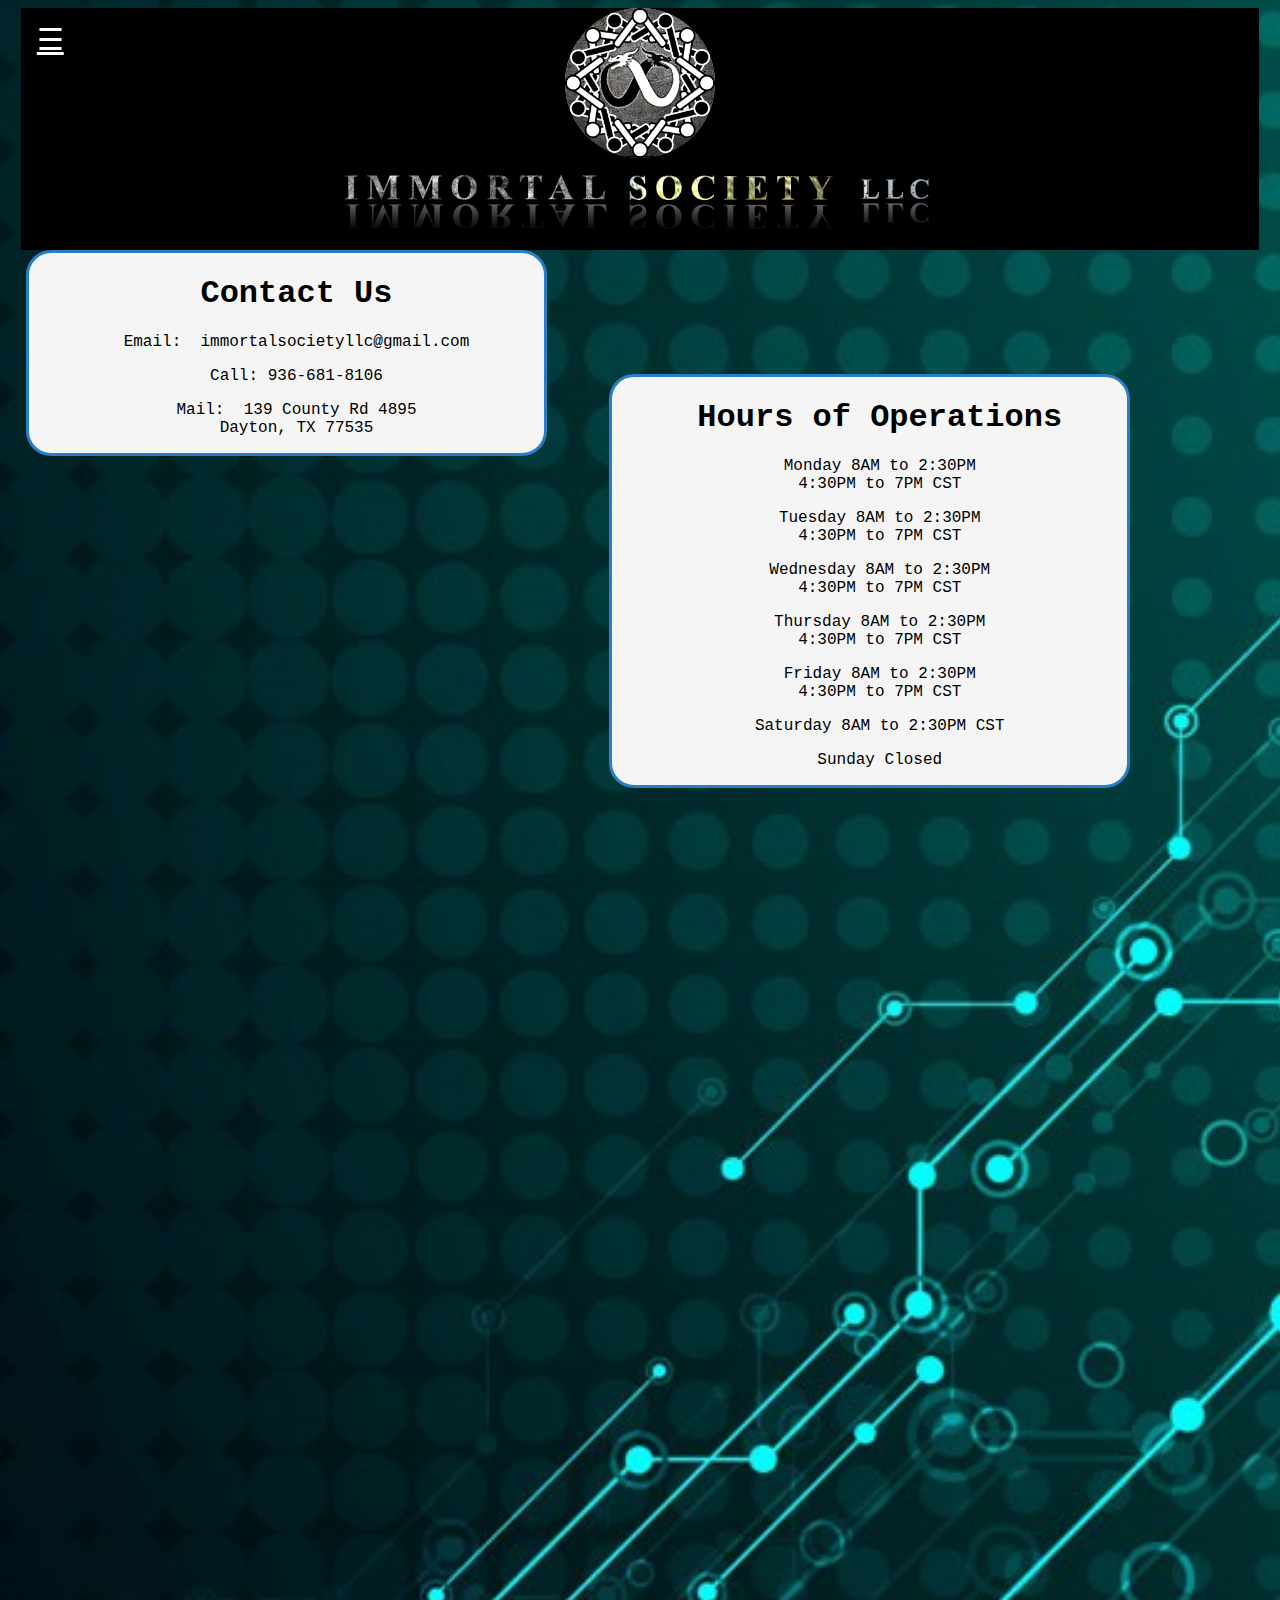
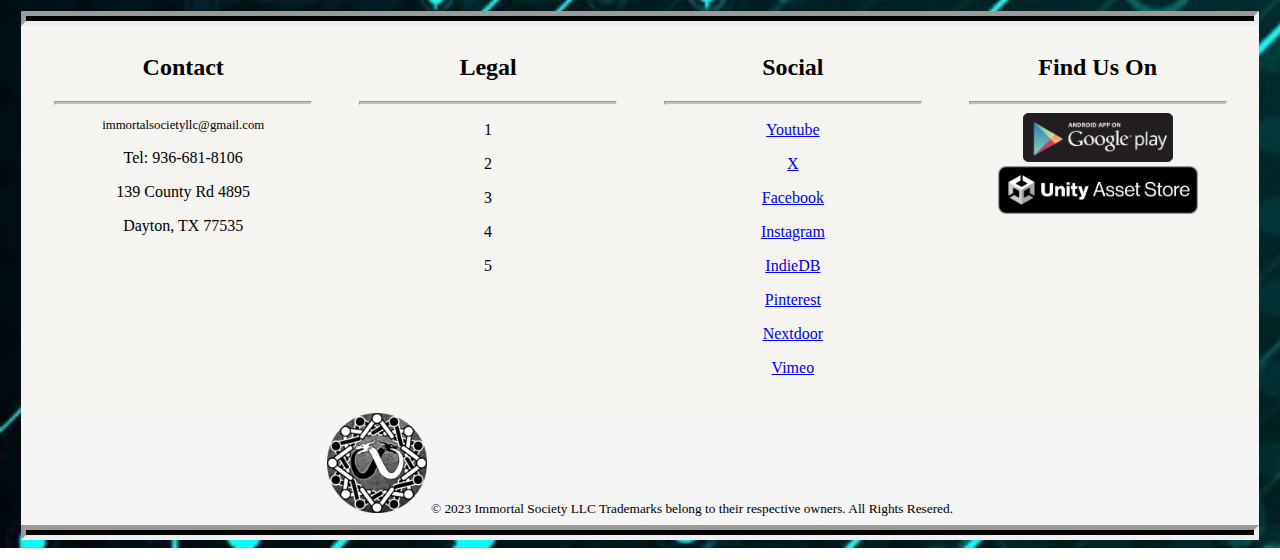
==== contact.html @ 019c7b4b "core website" ====
<!doctype html>
<html>
<head>
<meta charset="utf-8">
<title>Home</title>
<link rel="stylesheet" href="https://fonts.googleapis.com/css?family=Audiowide">
	<style>
		body{
			padding: 0% 1% 0% 1%;
			background-image: url(Images/4677.jpg);
			background-size: cover;
			color: white;
		}
		#page
		{
			font-family: "Space Mono", monospace;
		}
		#page .boxes{
			text-align: center;
		}
		#page .boxes:after {
			content:"";
			display: table;
			clear: both;
		}
		#page .contact-box{
			background-color: whitesmoke;
			float:left;
			color: black;
			width: auto;
			height: auto;
			width: 85%;
			margin-left:5px;
			padding-left: 20px;
			border-width:3px;
 			border-style:solid;
 			border-color:#287EC7;
			border-radius: 25px;
		}
		#page .hours-box{
			float:left;
			background-color: whitesmoke;
			color: black;
			width: auto;
			height: auto;
			width: 85%;
			margin-top: 5%;
			margin-left:5px;
			padding-left: 20px;
			border-width:3px;
 			border-style:solid;
 			border-color:#287EC7;
			border-radius: 25px;
		}
		#page span::before{
			content:"\a";
			white-space: pre;
		}
		#page iframe{
			margin-top: 10px;
			width: 95%;
			height: 300px;
			border-width:0;
			margin-left: 10px;
		}
		@media (min-width: 768px){
			body{
				max-width:1920px;
			}
			#page .hours-box{
				width: 40%;
				margin-left: 10%;
				margin-top: 20%;
			}
			#page .contact-box{
				width: 40%;
			}
			#page span::before{
			content:" ";
			white-space: pre;
			}
			#page .span2::before {
				content:"\a";
				white-space: pre;
			}
			#page iframe{
				height: 500px;
			}
		}
		@media (min-width: 1024px){

			#page .hours-box{
				width: 40%;
				margin-left: 5%;
				margin-top: 10%;
			}
			#page iframe{
				height: 800px;
			}
			
		}
	</style>
<script src="https://ajax.googleapis.com/ajax/libs/jquery/3.6.4/jquery.min.js"></script>
<script src="JavaScripts/loadHeaderFooter.js"></script>
</head>

<body>

	<div id ="header"></div>
	<div id="page">
		<div class="boxes">
			<div Class="contact-box">
				<h1>Contact Us</h1>
				<p>Email:  <span>immortalsocietyllc@gmail.com</span></p>
				<p>Call:<span>936-681-8106</span></p>
				<p>Mail: <span>139 County Rd 4895</span>
					<span class="span2">Dayton, TX 77535</span></p>
			</div>
			<div Class="hours-box">
				<h1>Hours of Operations</h1>
				<p>Monday<span>8AM to 2:30PM</span><span class="span2">4:30PM to 7PM CST</span></p>
				<p>Tuesday<span>8AM to 2:30PM</span><span class="span2">4:30PM to 7PM CST</span></p>
				<p>Wednesday<span>8AM to 2:30PM</span><span class="span2">4:30PM to 7PM CST</span></p>
				<p>Thursday<span>8AM to 2:30PM</span><span class="span2">4:30PM to 7PM CST</span></p>
				<p>Friday<span>8AM to 2:30PM</span><span class="span2">4:30PM to 7PM CST</span></p>
				<p>Saturday<span>8AM to 2:30PM CST</span class="span2"></p>
				<p>Sunday<span>Closed</span></p>
			</div>
		</div>

		<iframe src="https://calendar.google.com/calendar/embed?height=500&wkst=1&bgcolor=%23ffffff&ctz=America%2FChicago&showTitle=0&showNav=1&showCalendars=0&showTabs=0&src=NDlmOWJkZDNhZTM4OTYwNTY1ZDY3OGQ0M2NlZmI5MjM2YzY5Y2Q3N2VhNjM5NzAxM2M2N2VmODk2ZmE4ZDczZEBncm91cC5jYWxlbmRhci5nb29nbGUuY29t&color=%23AD1457"  frameborder="0" scrolling="no"></iframe>
	</div>
	

	
	<div id="footer"></div>

</body>
</html>
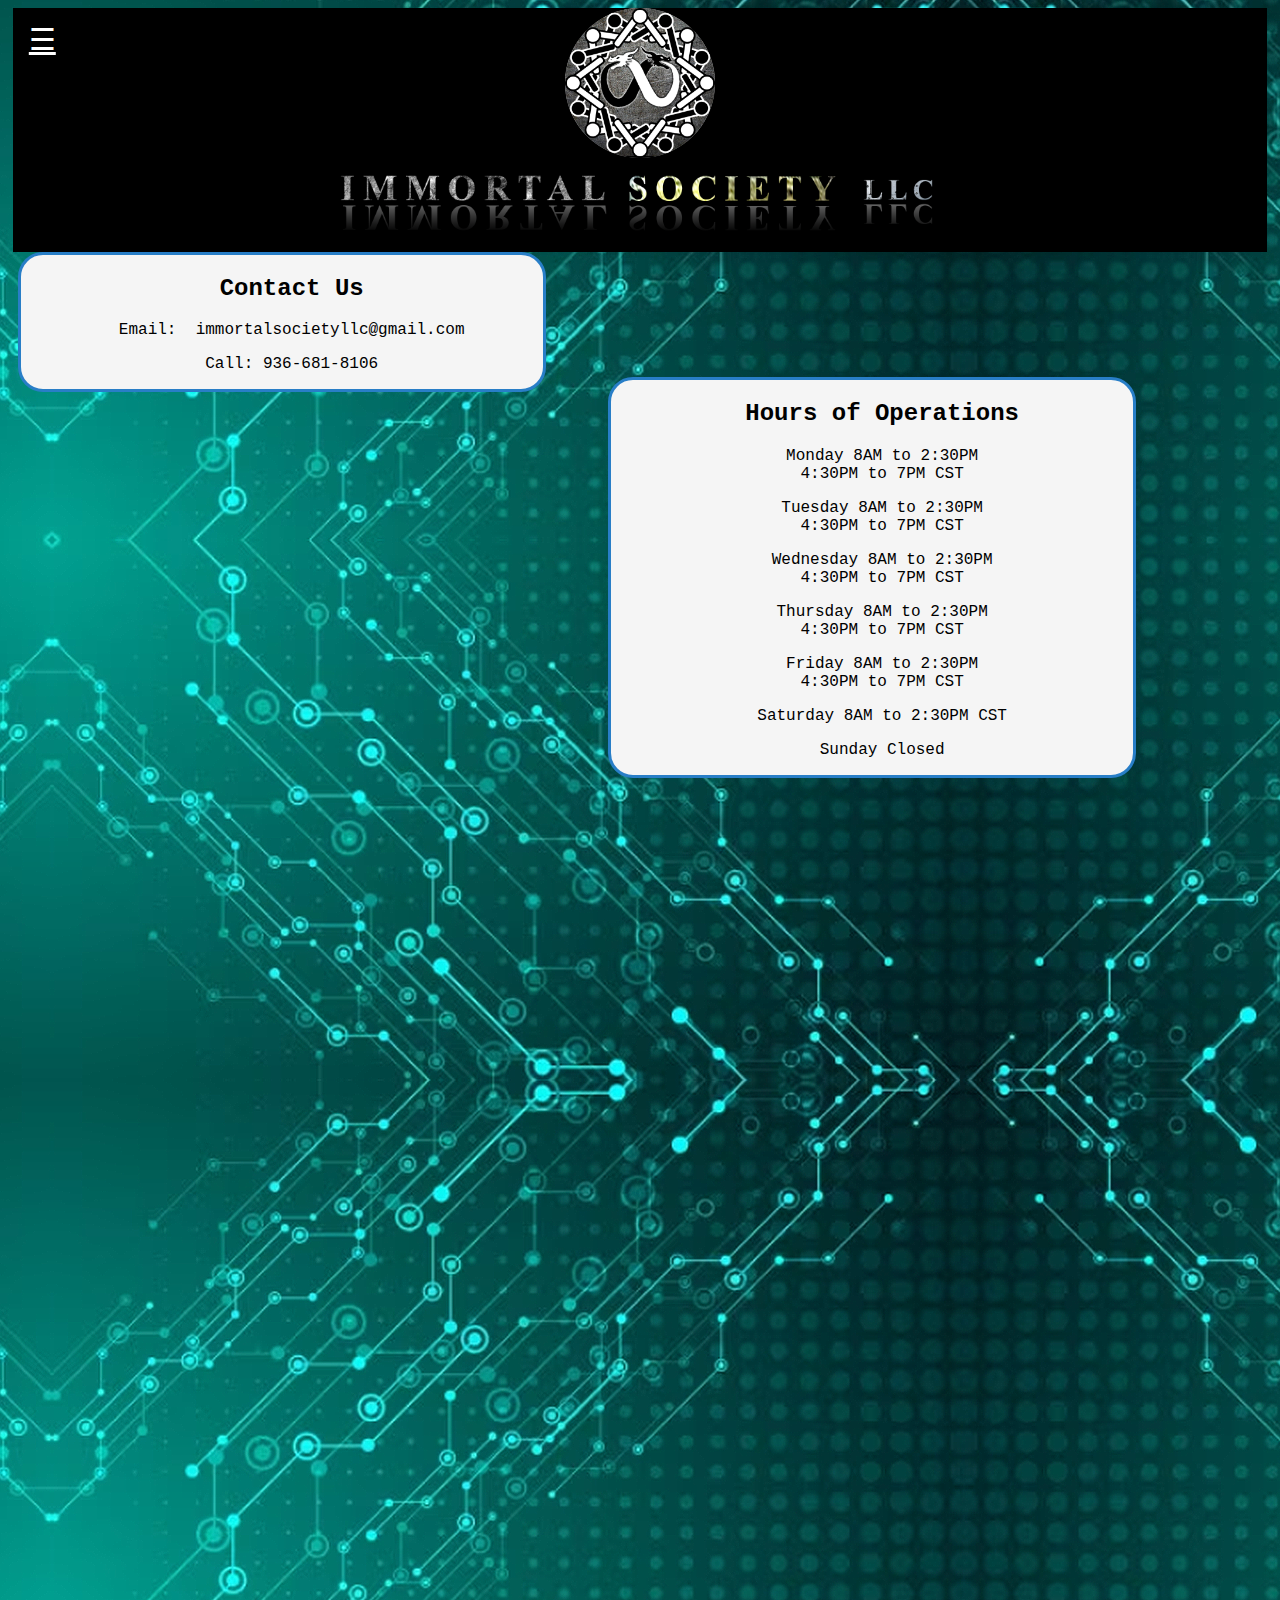
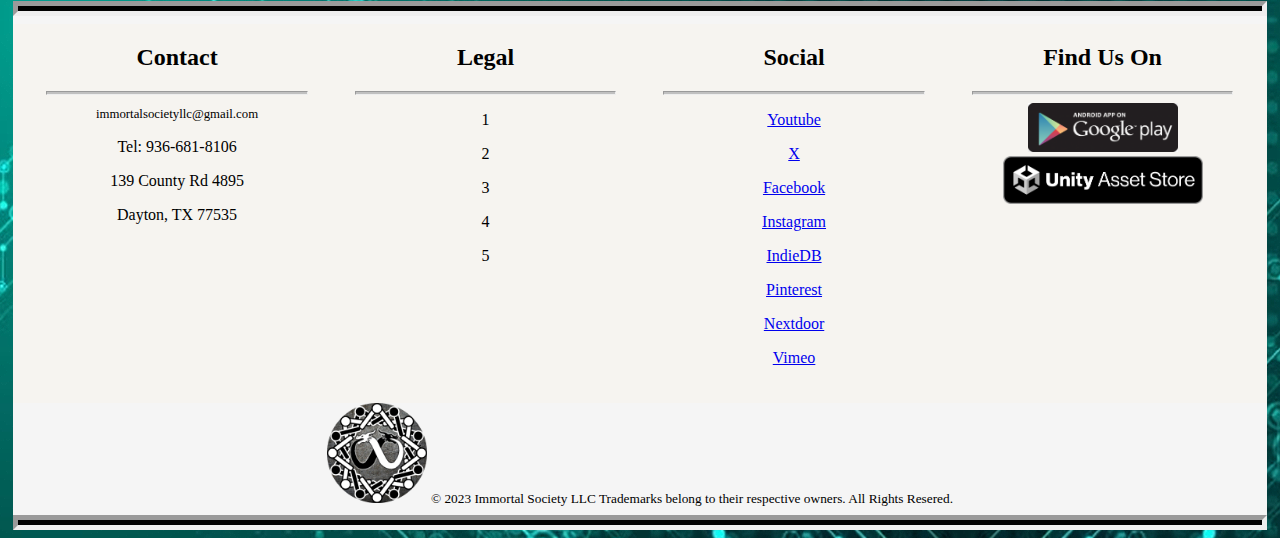
==== commit 35ac3471: "made a few fixes and added the ttht demo" ====
--- a/contact.html
+++ b/contact.html
@@ -5,16 +5,6 @@
 <title>Home</title>
 <link rel="stylesheet" href="https://fonts.googleapis.com/css?family=Audiowide">
 	<style>
-		body{
-			padding: 0% 1% 0% 1%;
-			background-image: url(Images/4677.jpg);
-			background-size: cover;
-			color: white;
-		}
-		#page
-		{
-			font-family: "Space Mono", monospace;
-		}
 		#page .boxes{
 			text-align: center;
 		}
@@ -64,9 +54,6 @@
 			margin-left: 10px;
 		}
 		@media (min-width: 768px){
-			body{
-				max-width:1920px;
-			}
 			#page .hours-box{
 				width: 40%;
 				margin-left: 10%;
@@ -100,6 +87,7 @@
 			
 		}
 	</style>
+<link rel="stylesheet" href="CSS/pageStyle.css">
 <script src="https://ajax.googleapis.com/ajax/libs/jquery/3.6.4/jquery.min.js"></script>
 <script src="JavaScripts/loadHeaderFooter.js"></script>
 </head>
@@ -110,14 +98,12 @@
 	<div id="page">
 		<div class="boxes">
 			<div Class="contact-box">
-				<h1>Contact Us</h1>
+				<h2>Contact Us</h2>
 				<p>Email:  <span>immortalsocietyllc@gmail.com</span></p>
 				<p>Call:<span>936-681-8106</span></p>
-				<p>Mail: <span>139 County Rd 4895</span>
-					<span class="span2">Dayton, TX 77535</span></p>
 			</div>
 			<div Class="hours-box">
-				<h1>Hours of Operations</h1>
+				<h2>Hours of Operations</h2>
 				<p>Monday<span>8AM to 2:30PM</span><span class="span2">4:30PM to 7PM CST</span></p>
 				<p>Tuesday<span>8AM to 2:30PM</span><span class="span2">4:30PM to 7PM CST</span></p>
 				<p>Wednesday<span>8AM to 2:30PM</span><span class="span2">4:30PM to 7PM CST</span></p>
--- a/CSS/pageStyle.css
+++ b/CSS/pageStyle.css
@@ -0,0 +1,84 @@
+
+body{
+    padding: 0% 1% 0% 1%;
+    background-image: url(/Images/Background.png);
+    background-size: auto;
+    background-repeat: repeat;
+    color: white;
+}
+h1{
+    background-color: black;
+}
+#page{
+    text-align: center;
+    font-family: "Space Mono", monospace;
+}
+#page a{
+    text-align: center;
+    color: inherit;
+}
+#page .column img{
+    width: 100%;
+    background-color: transparent;
+}
+#page .row:after {
+    content:"";
+    display: table;
+    clear: both;
+}
+#page .column {
+    float: left;
+    width: 100%;
+    margin: 10px;
+    position: relative;
+    text-align: center;
+    color: white;
+    display: block;
+}
+#page .column .centered {
+    position: absolute; 
+    bottom: 0; 
+    background: rgb(0, 0, 0);
+    background: rgba(0, 0, 0, 0.5); /* Black see-through */
+    color: #f1f1f1; 
+    width: 100%;
+    height: 100%;
+    transition: .5s ease;
+    opacity:1;
+    color: white;
+    font-size: 20px;
+    display: flex;
+    align-items: center; /** Y-axis align **/
+    justify-content: center; /** X-axis align **/
+}
+#page .column .centered div{
+    
+    vertical-align: middle;
+}
+#page .column:hover .centered {
+  opacity: 0;
+}
+#page .column:hover img
+{
+    transition-duration: .25s;
+     transition-delay: 0.1s;
+    width: 101%;
+}
+@media (min-width: 768px){
+    body{
+        max-width:1920px;
+    }
+    #page .column {
+        width: 47%;
+    }
+}
+
+@media (min-width: 1024px){
+    body{
+        margin-left: auto;
+        margin-right: auto;
+    }
+    #page .column {
+        width: 31%;
+    }
+}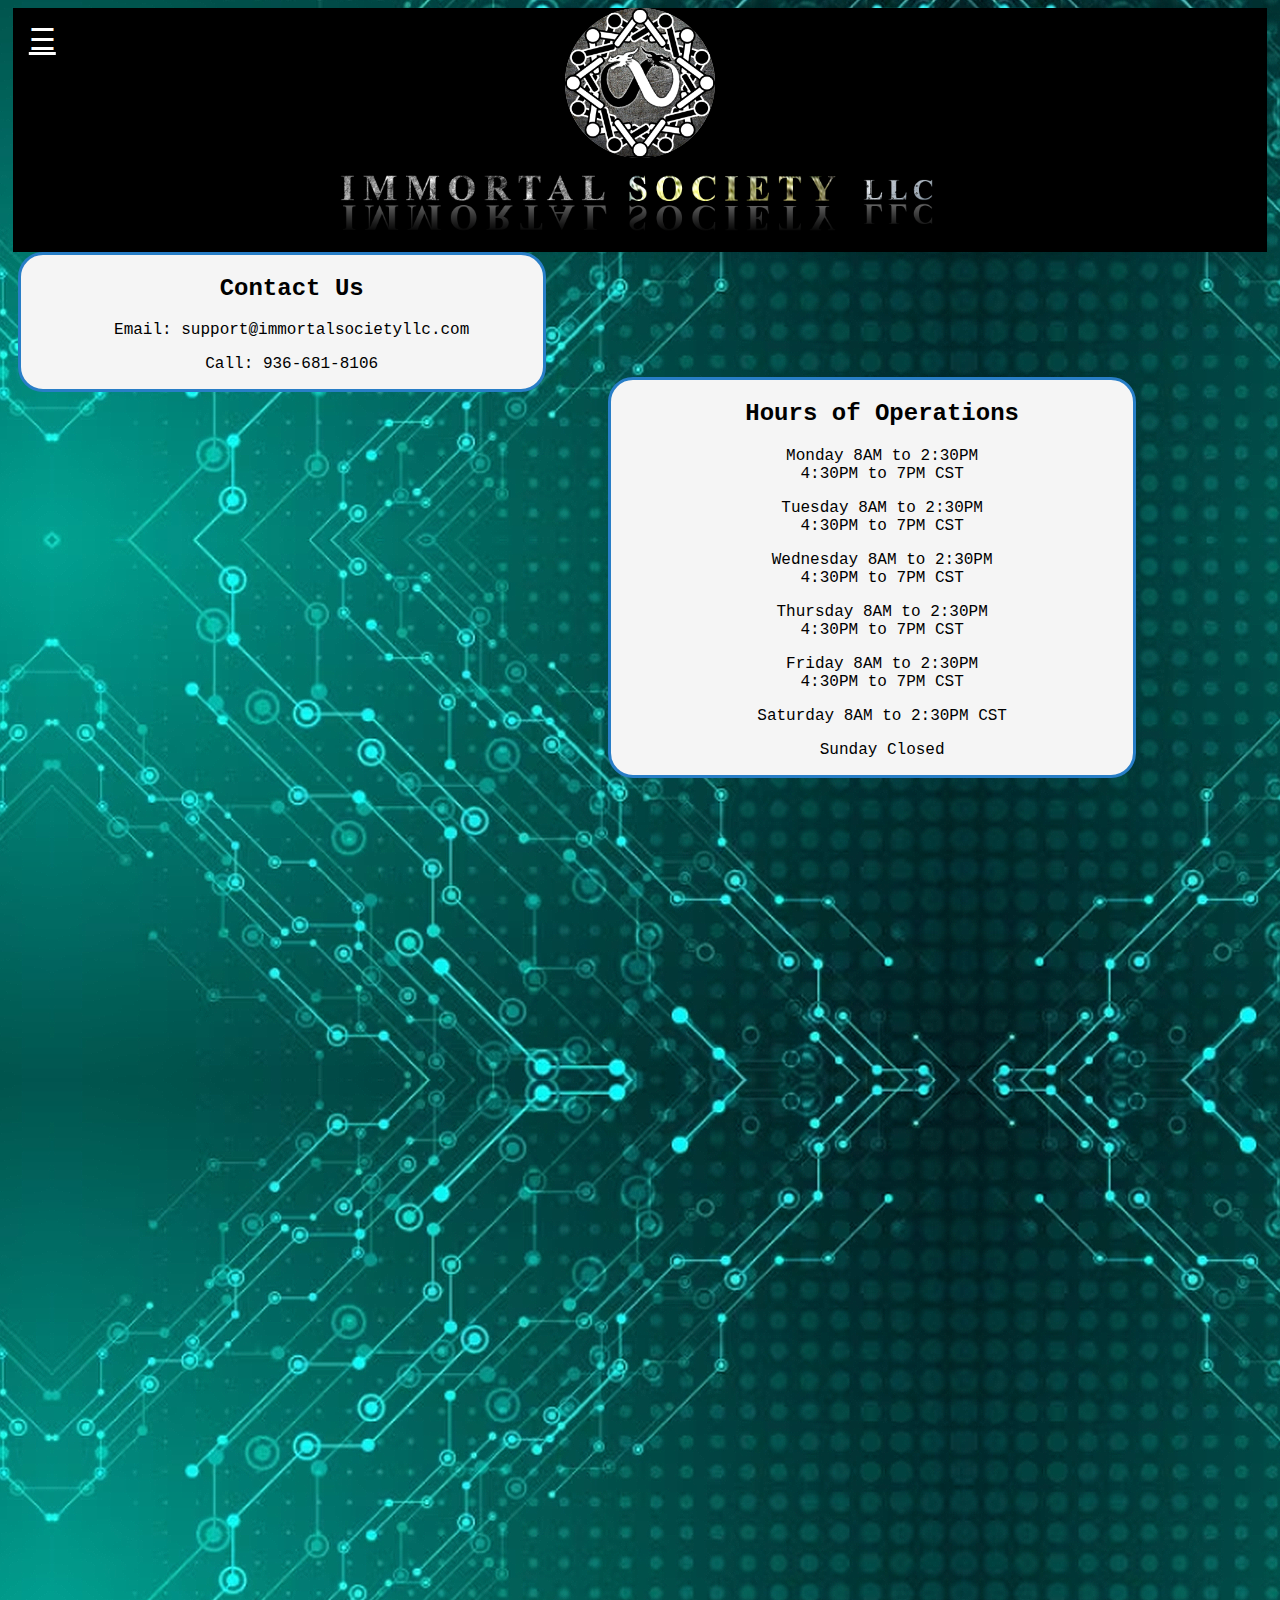
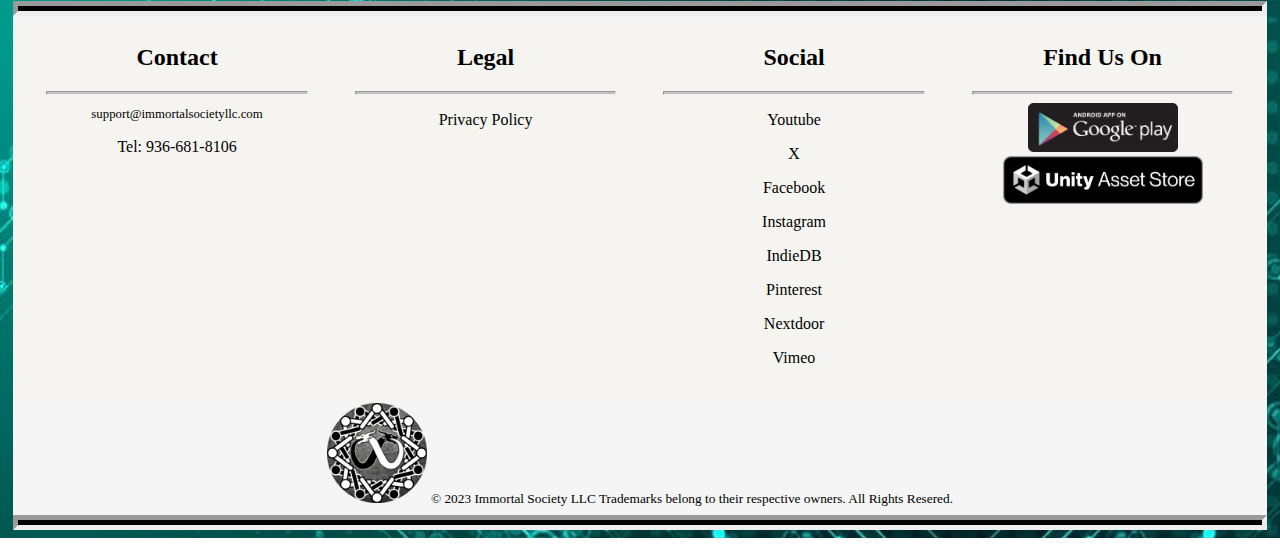
==== commit 018985f3: "add the about page, privacy policy and web dev page" ====
--- a/contact.html
+++ b/contact.html
@@ -2,7 +2,7 @@
 <html>
 <head>
 <meta charset="utf-8">
-<title>Home</title>
+<title>Contact</title>
 <link rel="stylesheet" href="https://fonts.googleapis.com/css?family=Audiowide">
 	<style>
 		#page .boxes{
@@ -87,6 +87,7 @@
 			
 		}
 	</style>
+<link rel="shortcut icon" href="Images/Immortal Society Logo.ico">
 <link rel="stylesheet" href="CSS/pageStyle.css">
 <script src="https://ajax.googleapis.com/ajax/libs/jquery/3.6.4/jquery.min.js"></script>
 <script src="JavaScripts/loadHeaderFooter.js"></script>
@@ -99,7 +100,7 @@
 		<div class="boxes">
 			<div Class="contact-box">
 				<h2>Contact Us</h2>
-				<p>Email:  <span>immortalsocietyllc@gmail.com</span></p>
+				<p>Email:<span>support@immortalsocietyllc.com</span></p>
 				<p>Call:<span>936-681-8106</span></p>
 			</div>
 			<div Class="hours-box">
@@ -114,7 +115,7 @@
 			</div>
 		</div>
 
-		<iframe src="https://calendar.google.com/calendar/embed?height=500&wkst=1&bgcolor=%23ffffff&ctz=America%2FChicago&showTitle=0&showNav=1&showCalendars=0&showTabs=0&src=NDlmOWJkZDNhZTM4OTYwNTY1ZDY3OGQ0M2NlZmI5MjM2YzY5Y2Q3N2VhNjM5NzAxM2M2N2VmODk2ZmE4ZDczZEBncm91cC5jYWxlbmRhci5nb29nbGUuY29t&color=%23AD1457"  frameborder="0" scrolling="no"></iframe>
+		<iframe src="https://calendar.google.com/calendar/embed?height=600&wkst=1&bgcolor=%23ffffff&ctz=America%2FChicago&showTitle=0&showNav=1&showTabs=0&showCalendars=0&src=OTM1YzY4NjdmMTM1MWQ5Y2M0YTUxNzBiNjQ4MDUxNzNjYzA5NDgxNjkyM2YzNDBhYTRkNTllM2E4MGEzZWNhOEBncm91cC5jYWxlbmRhci5nb29nbGUuY29t&color=%239E69AF"  frameborder="0" scrolling="no"></iframe>
 	</div>
 	
 
